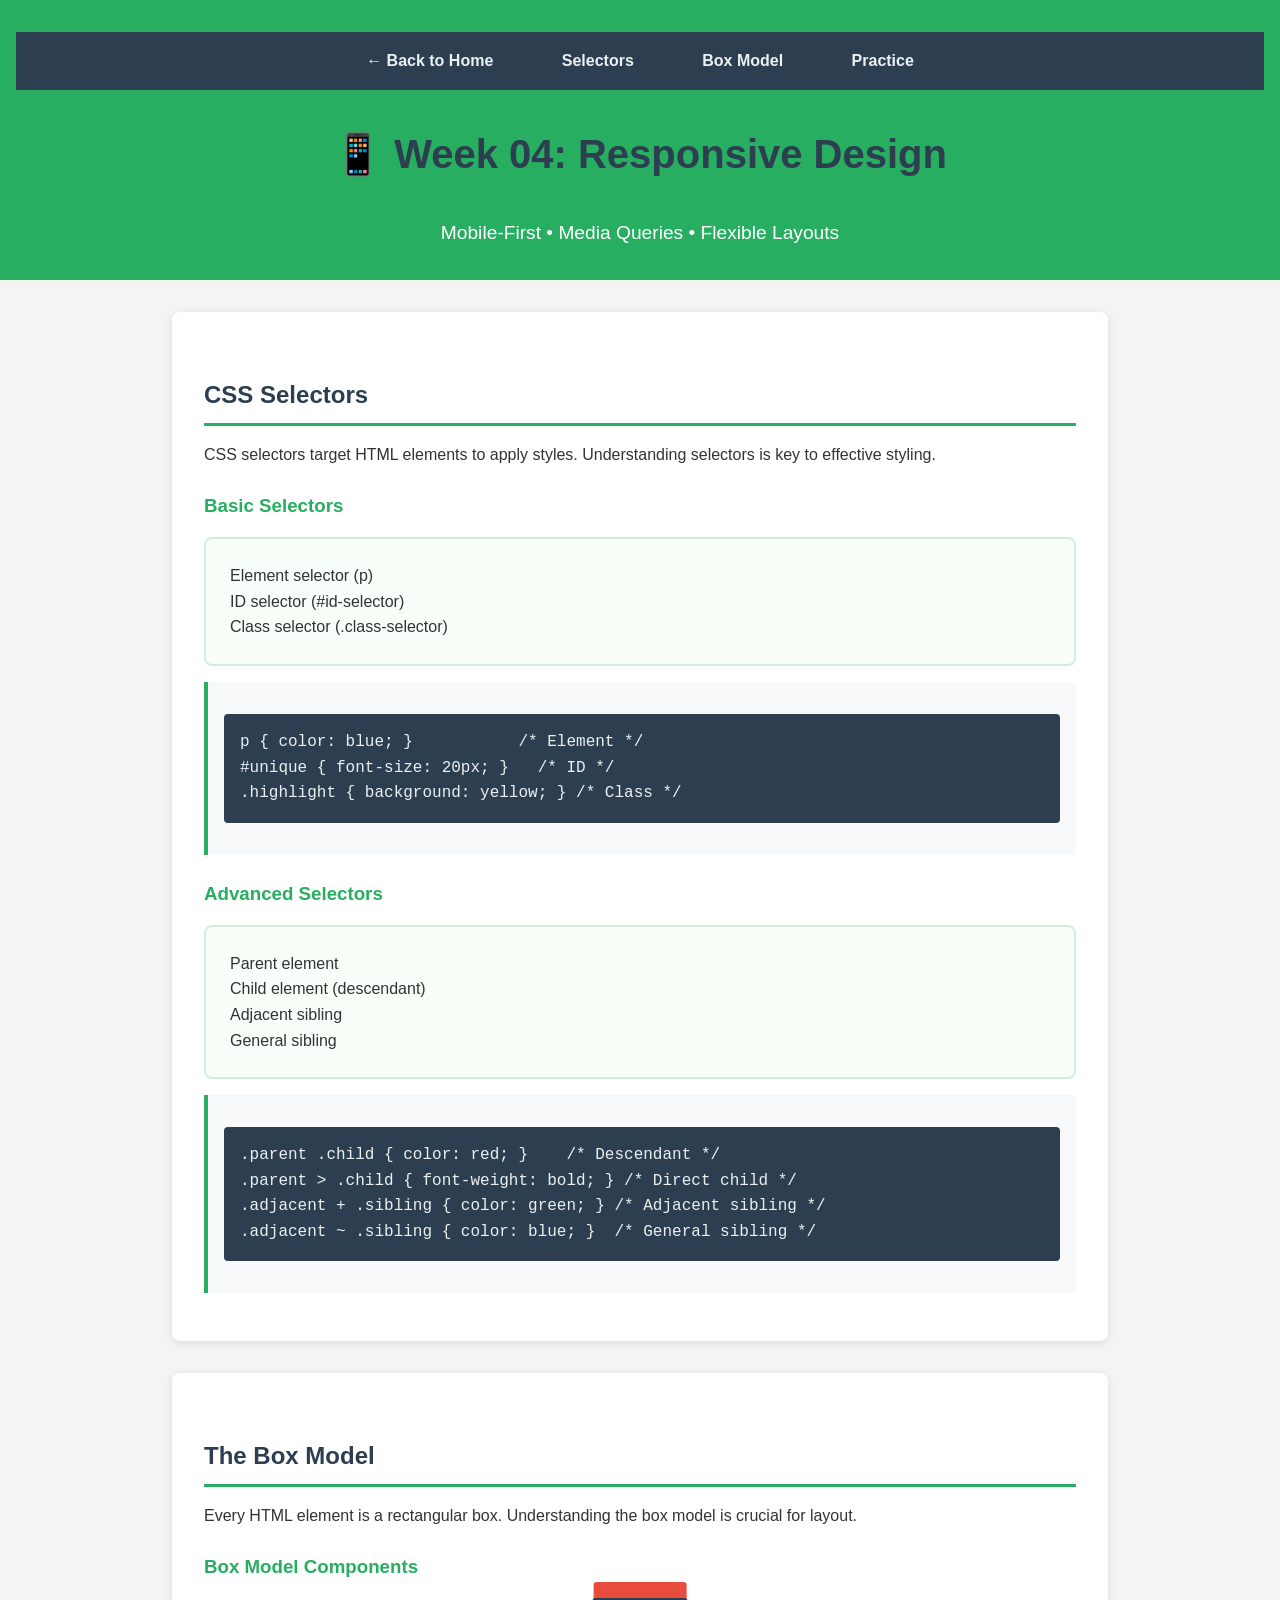
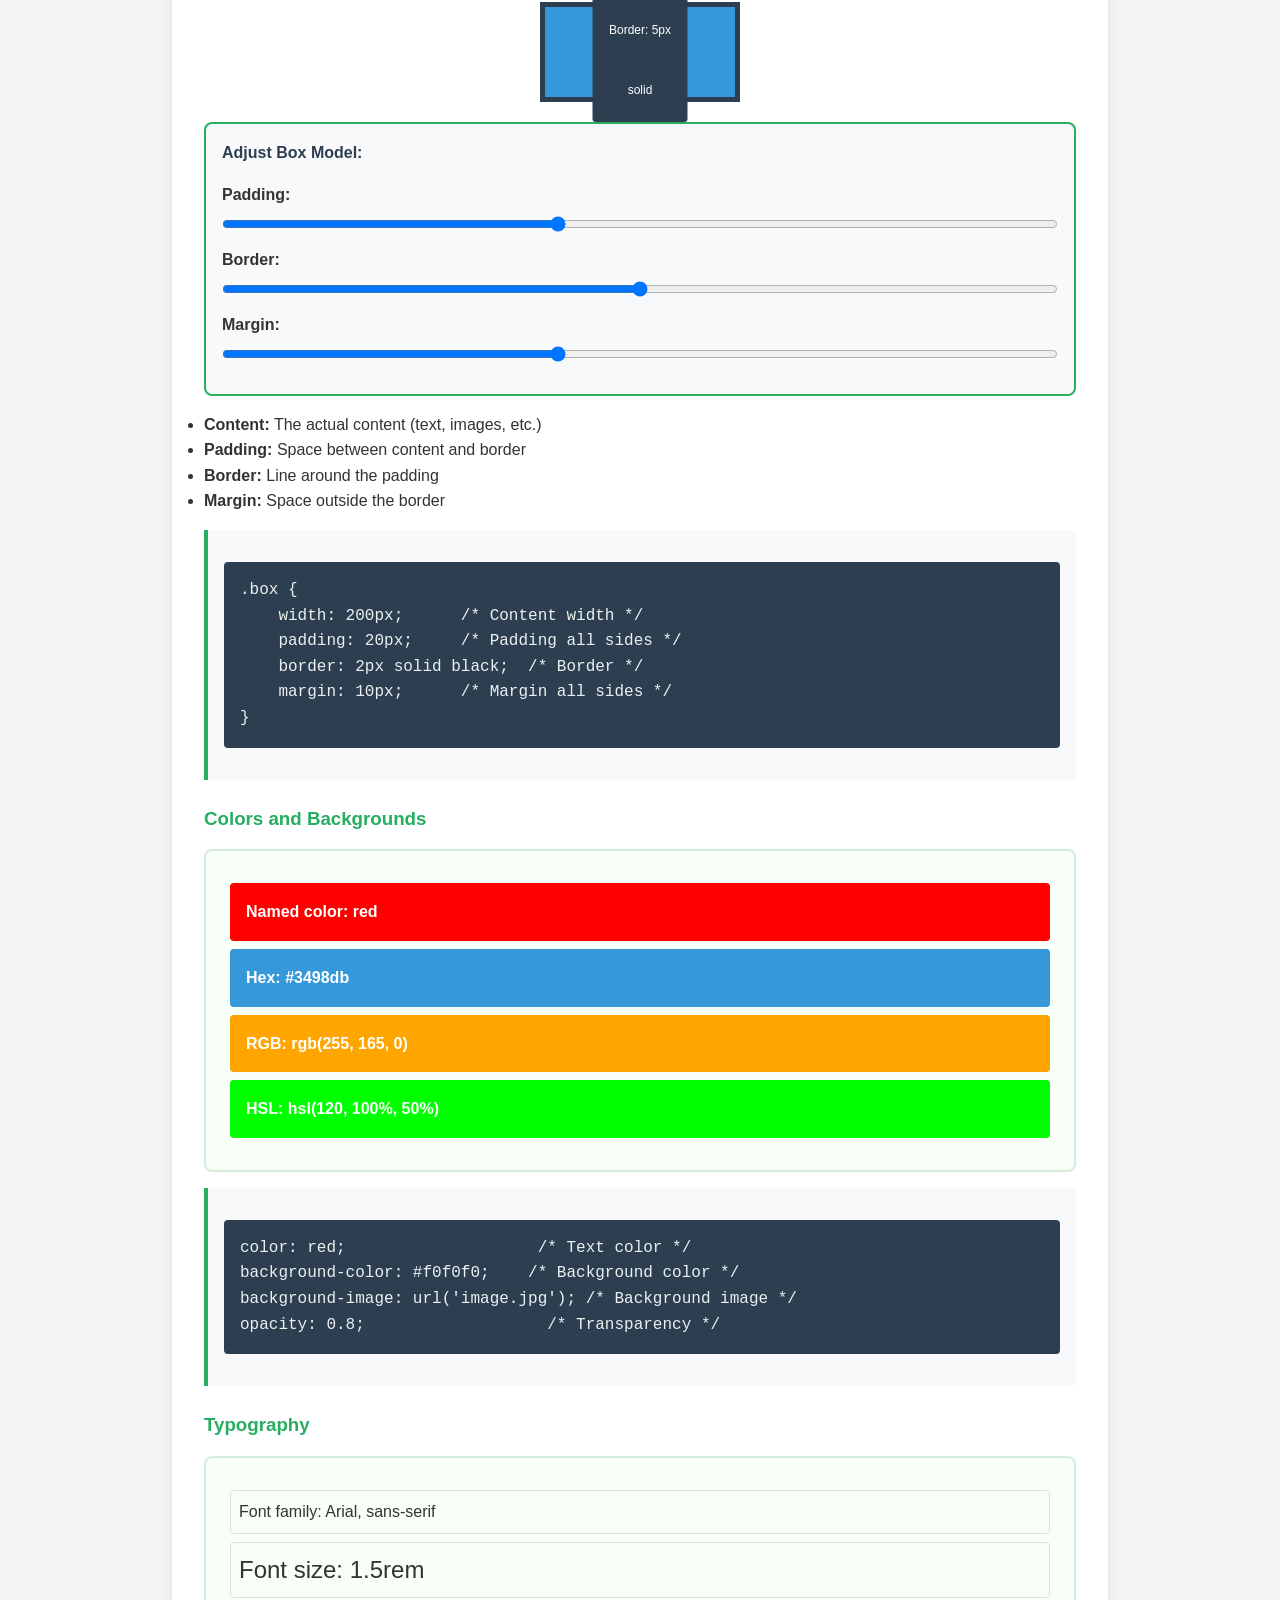
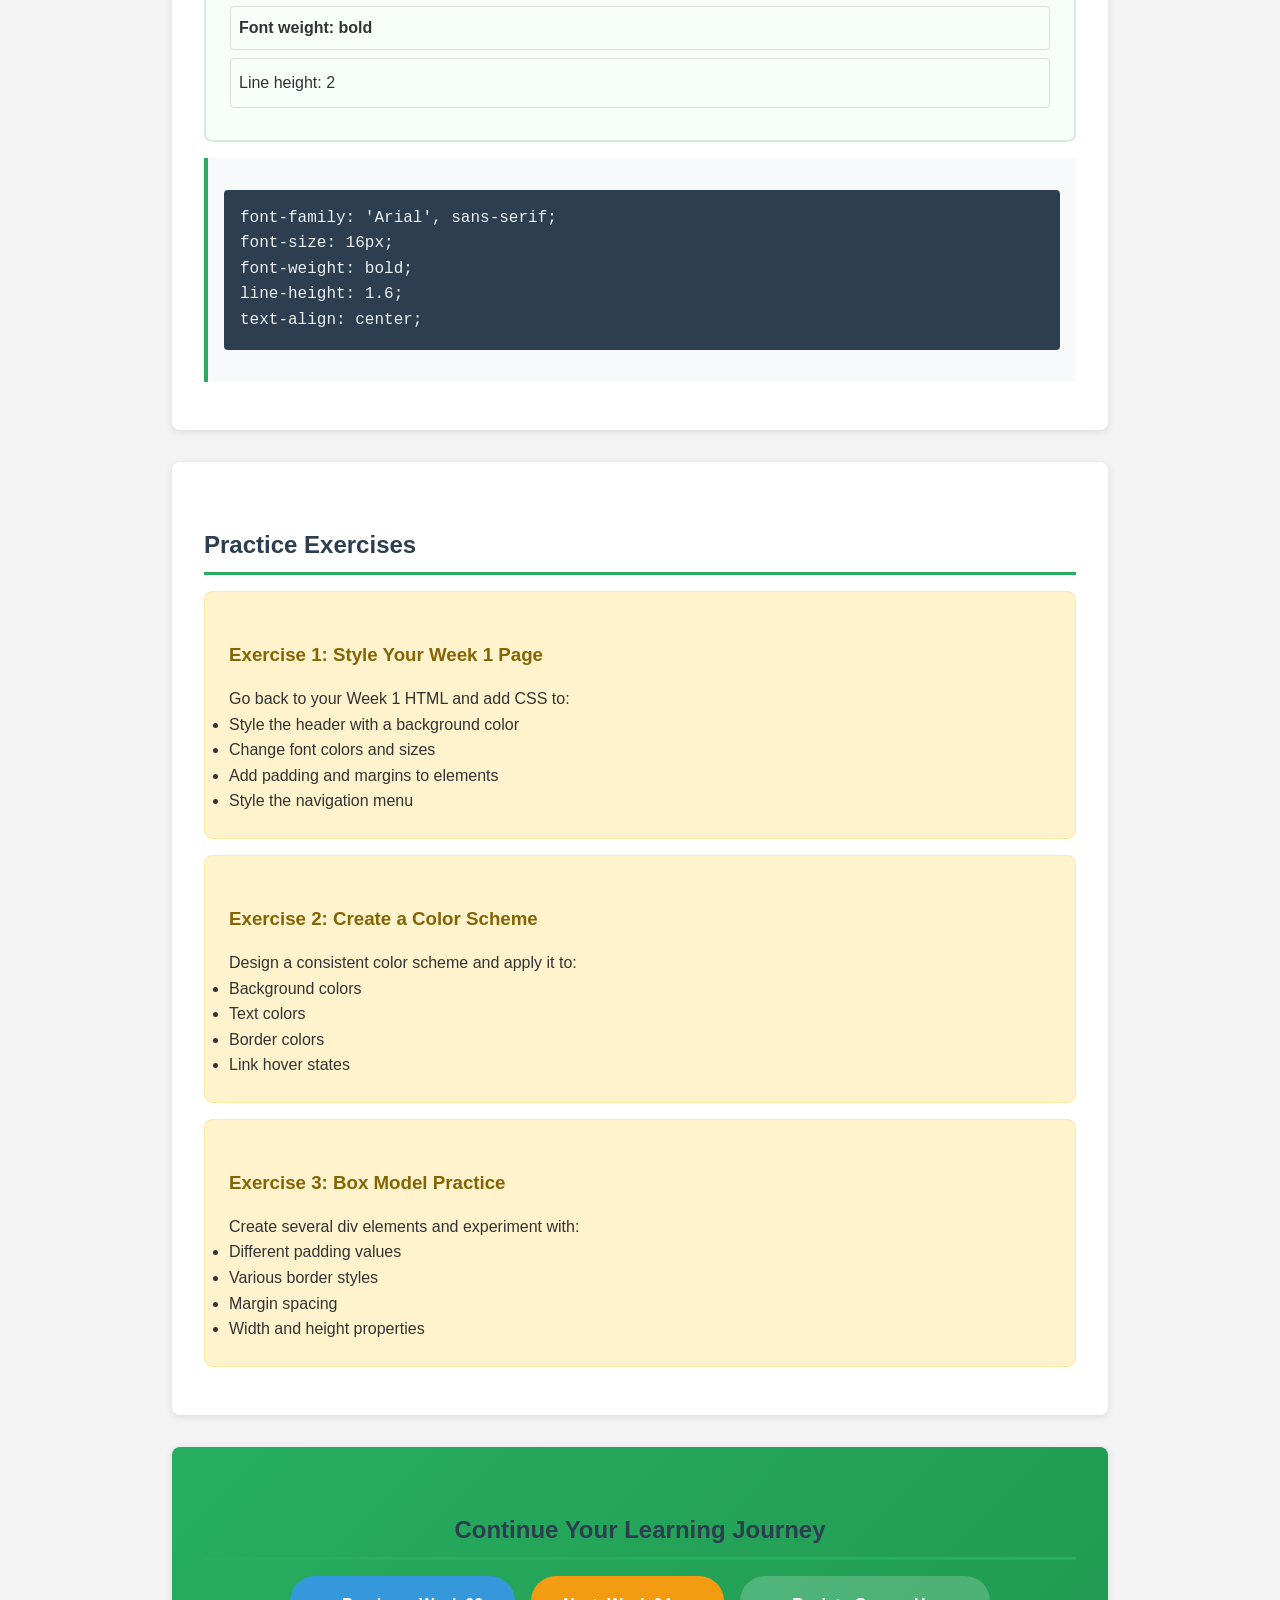
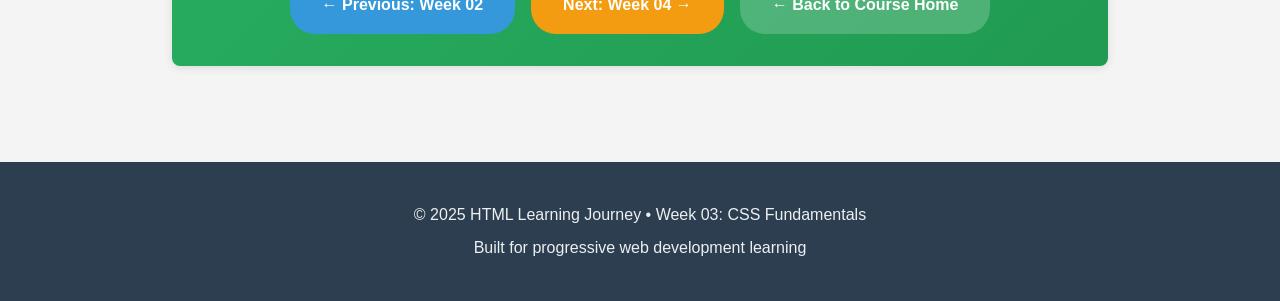
==== 04_week/index.html @ 33e1e39e "Complete restructure: weekly folders, GitHub Actions, and progressive curriculum" ====
<!DOCTYPE html>
<html lang="en">
<head>
    <meta charset="UTF-8">
    <meta name="viewport" content="width=device-width, initial-scale=1.0">
    <title>Week 03: CSS Fundamentals - HTML Learning Journey</title>
    <link rel="stylesheet" href="css/styles.css">
    <link rel="icon" href="../img/favicon.ico" type="image/x-icon">
    <meta name="description" content="Week 3: Transform plain HTML into beautiful, styled web pages with CSS fundamentals">
</head>
<body>
    <header>
        <nav>
            <ul>
                <li><a href="../index.html">← Back to Home</a></li>
                <li><a href="#selectors">Selectors</a></li>
                <li><a href="#box-model">Box Model</a></li>
                <li><a href="#practice">Practice</a></li>
            </ul>
        </nav>
    <h1>📱 Week 04: Responsive Design</h1>
    <p>Mobile-First • Media Queries • Flexible Layouts</p>
    </header>

    <main>
        <section id="selectors">
            <h2>CSS Selectors</h2>
            <p>CSS selectors target HTML elements to apply styles. Understanding selectors is key to effective styling.</p>

            <article>
                <h3>Basic Selectors</h3>
                <div class="demo-section">
                    <p class="element-selector">Element selector (p)</p>
                    <p id="id-selector">ID selector (#id-selector)</p>
                    <p class="class-selector">Class selector (.class-selector)</p>
                </div>

                <div class="code-example">
                    <pre><code>p { color: blue; }           /* Element */
#unique { font-size: 20px; }   /* ID */
.highlight { background: yellow; } /* Class */</code></pre>
                </div>
            </article>

            <article>
                <h3>Advanced Selectors</h3>
                <div class="demo-section">
                    <div class="parent">
                        <p>Parent element</p>
                        <p class="child">Child element (descendant)</p>
                        <p class="adjacent">Adjacent sibling</p>
                    </div>
                    <p class="sibling">General sibling</p>
                </div>

                <div class="code-example">
                    <pre><code>.parent .child { color: red; }    /* Descendant */
.parent > .child { font-weight: bold; } /* Direct child */
.adjacent + .sibling { color: green; } /* Adjacent sibling */
.adjacent ~ .sibling { color: blue; }  /* General sibling */</code></pre>
                </div>
            </article>
        </section>

        <section id="box-model">
            <h2>The Box Model</h2>
            <p>Every HTML element is a rectangular box. Understanding the box model is crucial for layout.</p>

            <article>
                <h3>Box Model Components</h3>
                <div class="box-model-demo">
                    <div class="content">Content</div>
                </div>

                <div class="explanation">
                    <ul>
                        <li><strong>Content:</strong> The actual content (text, images, etc.)</li>
                        <li><strong>Padding:</strong> Space between content and border</li>
                        <li><strong>Border:</strong> Line around the padding</li>
                        <li><strong>Margin:</strong> Space outside the border</li>
                    </ul>
                </div>

                <div class="code-example">
                    <pre><code>.box {
    width: 200px;      /* Content width */
    padding: 20px;     /* Padding all sides */
    border: 2px solid black;  /* Border */
    margin: 10px;      /* Margin all sides */
}</code></pre>
                </div>
            </article>

            <article>
                <h3>Colors and Backgrounds</h3>
                <div class="demo-section">
                    <div class="color-demo color1">Named color: red</div>
                    <div class="color-demo color2">Hex: #3498db</div>
                    <div class="color-demo color3">RGB: rgb(255, 165, 0)</div>
                    <div class="color-demo color4">HSL: hsl(120, 100%, 50%)</div>
                </div>

                <div class="code-example">
                    <pre><code>color: red;                    /* Text color */
background-color: #f0f0f0;    /* Background color */
background-image: url('image.jpg'); /* Background image */
opacity: 0.8;                   /* Transparency */</code></pre>
                </div>
            </article>

            <article>
                <h3>Typography</h3>
                <div class="demo-section">
                    <p class="font-demo font1">Font family: Arial, sans-serif</p>
                    <p class="font-demo font2">Font size: 1.5rem</p>
                    <p class="font-demo font3">Font weight: bold</p>
                    <p class="font-demo font4">Line height: 2</p>
                </div>

                <div class="code-example">
                    <pre><code>font-family: 'Arial', sans-serif;
font-size: 16px;
font-weight: bold;
line-height: 1.6;
text-align: center;</code></pre>
                </div>
            </article>
        </section>

        <section id="practice">
            <h2>Practice Exercises</h2>

            <div class="exercise">
                <h3>Exercise 1: Style Your Week 1 Page</h3>
                <p>Go back to your Week 1 HTML and add CSS to:</p>
                <ul>
                    <li>Style the header with a background color</li>
                    <li>Change font colors and sizes</li>
                    <li>Add padding and margins to elements</li>
                    <li>Style the navigation menu</li>
                </ul>
            </div>

            <div class="exercise">
                <h3>Exercise 2: Create a Color Scheme</h3>
                <p>Design a consistent color scheme and apply it to:</p>
                <ul>
                    <li>Background colors</li>
                    <li>Text colors</li>
                    <li>Border colors</li>
                    <li>Link hover states</li>
                </ul>
            </div>

            <div class="exercise">
                <h3>Exercise 3: Box Model Practice</h3>
                <p>Create several div elements and experiment with:</p>
                <ul>
                    <li>Different padding values</li>
                    <li>Various border styles</li>
                    <li>Margin spacing</li>
                    <li>Width and height properties</li>
                </ul>
            </div>
        </section>

        <section class="navigation">
            <h2>Continue Your Learning Journey</h2>
            <div class="nav-buttons">
                <a href="../02_week/" class="prev-week">← Previous: Week 02</a>
                <a href="../04_week/" class="next-week">Next: Week 04 →</a>
                <a href="../index.html" class="back-home">← Back to Course Home</a>
            </div>
        </section>
    </main>

    <footer>
        <p>&copy; 2025 HTML Learning Journey • Week 03: CSS Fundamentals</p>
        <p>Built for progressive web development learning</p>
    </footer>

    <script src="js/script.js"></script>
</body>
</html>
---- 04_week/css/styles.css ----
/* Week 03: CSS Fundamentals */

/* Base Styles */
* {
    margin: 0;
    padding: 0;
    box-sizing: border-box;
}

body {
    font-family: Arial, sans-serif;
    line-height: 1.6;
    color: #333;
    background-color: #f4f4f4;
}

/* Typography */
h1, h2, h3, h4, h5, h6 {
    color: #2c3e50;
    margin-bottom: 1rem;
}

h1 {
    font-size: 2.5rem;
    text-align: center;
    margin: 2rem 0;
}

h2 {
    border-bottom: 3px solid #27ae60;
    padding-bottom: 0.5rem;
    margin-top: 2rem;
}

h3 {
    color: #27ae60;
    margin-top: 1.5rem;
}

/* Navigation */
nav {
    background-color: #2c3e50;
    padding: 1rem 0;
    text-align: center;
}

nav ul {
    list-style: none;
}

nav ul li {
    display: inline;
    margin: 0 1rem;
}

nav a {
    color: #ecf0f1;
    text-decoration: none;
    font-weight: bold;
    padding: 0.5rem 1rem;
    border-radius: 5px;
    transition: background-color 0.3s;
}

nav a:hover {
    background-color: #27ae60;
}

/* Header */
header {
    background-color: #27ae60;
    color: white;
    text-align: center;
    padding: 2rem 1rem;
}

header p {
    font-size: 1.2rem;
    margin-top: 0.5rem;
}

/* Main Content */
main {
    max-width: 1000px;
    margin: 0 auto;
    padding: 2rem;
}

section {
    background-color: white;
    margin-bottom: 2rem;
    padding: 2rem;
    border-radius: 8px;
    box-shadow: 0 2px 10px rgba(0, 0, 0, 0.1);
}

/* Demo Sections */
.demo-section {
    background-color: #f8fff8;
    padding: 1.5rem;
    border-radius: 8px;
    margin: 1rem 0;
    border: 2px solid #d4edda;
}

/* Box Model Demo */
.box-model-demo {
    width: 200px;
    height: 100px;
    background-color: #3498db;
    color: white;
    padding: 20px;
    border: 5px solid #2c3e50;
    margin: 20px auto;
    text-align: center;
    line-height: 60px;
    position: relative;
}

.box-model-demo::before {
    content: "Padding: 20px";
    position: absolute;
    top: -25px;
    left: 50%;
    transform: translateX(-50%);
    background: #e74c3c;
    color: white;
    padding: 2px 8px;
    border-radius: 3px;
    font-size: 12px;
}

.box-model-demo::after {
    content: "Border: 5px solid";
    position: absolute;
    bottom: -25px;
    left: 50%;
    transform: translateX(-50%);
    background: #2c3e50;
    color: white;
    padding: 2px 8px;
    border-radius: 3px;
    font-size: 12px;
}

/* Color Demos */
.color-demo {
    padding: 1rem;
    margin: 0.5rem 0;
    border-radius: 4px;
    color: white;
    font-weight: bold;
}

.color1 { background-color: red; }
.color2 { background-color: #3498db; }
.color3 { background-color: rgb(255, 165, 0); }
.color4 { background-color: hsl(120, 100%, 50%); }

/* Font Demos */
.font-demo {
    margin: 0.5rem 0;
    padding: 0.5rem;
    border: 1px solid #ddd;
    border-radius: 4px;
}

.font1 { font-family: Arial, sans-serif; }
.font2 { font-size: 1.5rem; }
.font3 { font-weight: bold; }
.font4 { line-height: 2; }

/* Code Examples */
.code-example {
    background-color: #f8f9fa;
    border-left: 4px solid #27ae60;
    padding: 1rem;
    margin: 1rem 0;
    border-radius: 0 4px 4px 0;
}

pre {
    background-color: #2c3e50;
    color: #ecf0f1;
    padding: 1rem;
    border-radius: 4px;
    overflow-x: auto;
    margin: 1rem 0;
}

code {
    background-color: #f1f1f1;
    padding: 0.2rem 0.4rem;
    border-radius: 3px;
    font-family: 'Courier New', monospace;
    color: #27ae60;
}

pre code {
    background-color: transparent;
    color: inherit;
    padding: 0;
}

/* Exercises */
.exercise {
    background-color: #fff3cd;
    border: 1px solid #ffeaa7;
    border-radius: 8px;
    padding: 1.5rem;
    margin: 1rem 0;
}

.exercise h3 {
    color: #856404;
}

/* Navigation Section */
.navigation {
    text-align: center;
    background: linear-gradient(135deg, #27ae60 0%, #219a52 100%);
    color: white;
}

.nav-buttons {
    display: flex;
    justify-content: center;
    gap: 1rem;
    margin-top: 1rem;
    flex-wrap: wrap;
}

.nav-buttons a {
    display: inline-block;
    padding: 1rem 2rem;
    background: rgba(255, 255, 255, 0.2);
    color: white;
    text-decoration: none;
    border-radius: 25px;
    font-weight: bold;
    transition: all 0.3s ease;
}

.nav-buttons a:hover {
    background: rgba(255, 255, 255, 0.3);
    transform: translateY(-2px);
}

.next-week {
    background: #f39c12 !important;
}

.next-week:hover {
    background: #e67e22 !important;
}

.prev-week {
    background: #3498db !important;
}

.prev-week:hover {
    background: #2980b9 !important;
}

/* Footer */
footer {
    background-color: #2c3e50;
    color: #ecf0f1;
    text-align: center;
    padding: 2rem;
    margin-top: 2rem;
}

footer p {
    margin: 0.5rem 0;
}

/* Responsive Design */
@media (max-width: 768px) {
    main {
        padding: 1rem;
    }

    section {
        padding: 1rem;
    }

    h1 {
        font-size: 2rem;
    }

    nav ul li {
        display: block;
        margin: 0.5rem 0;
    }

    .nav-buttons {
        flex-direction: column;
    }
}
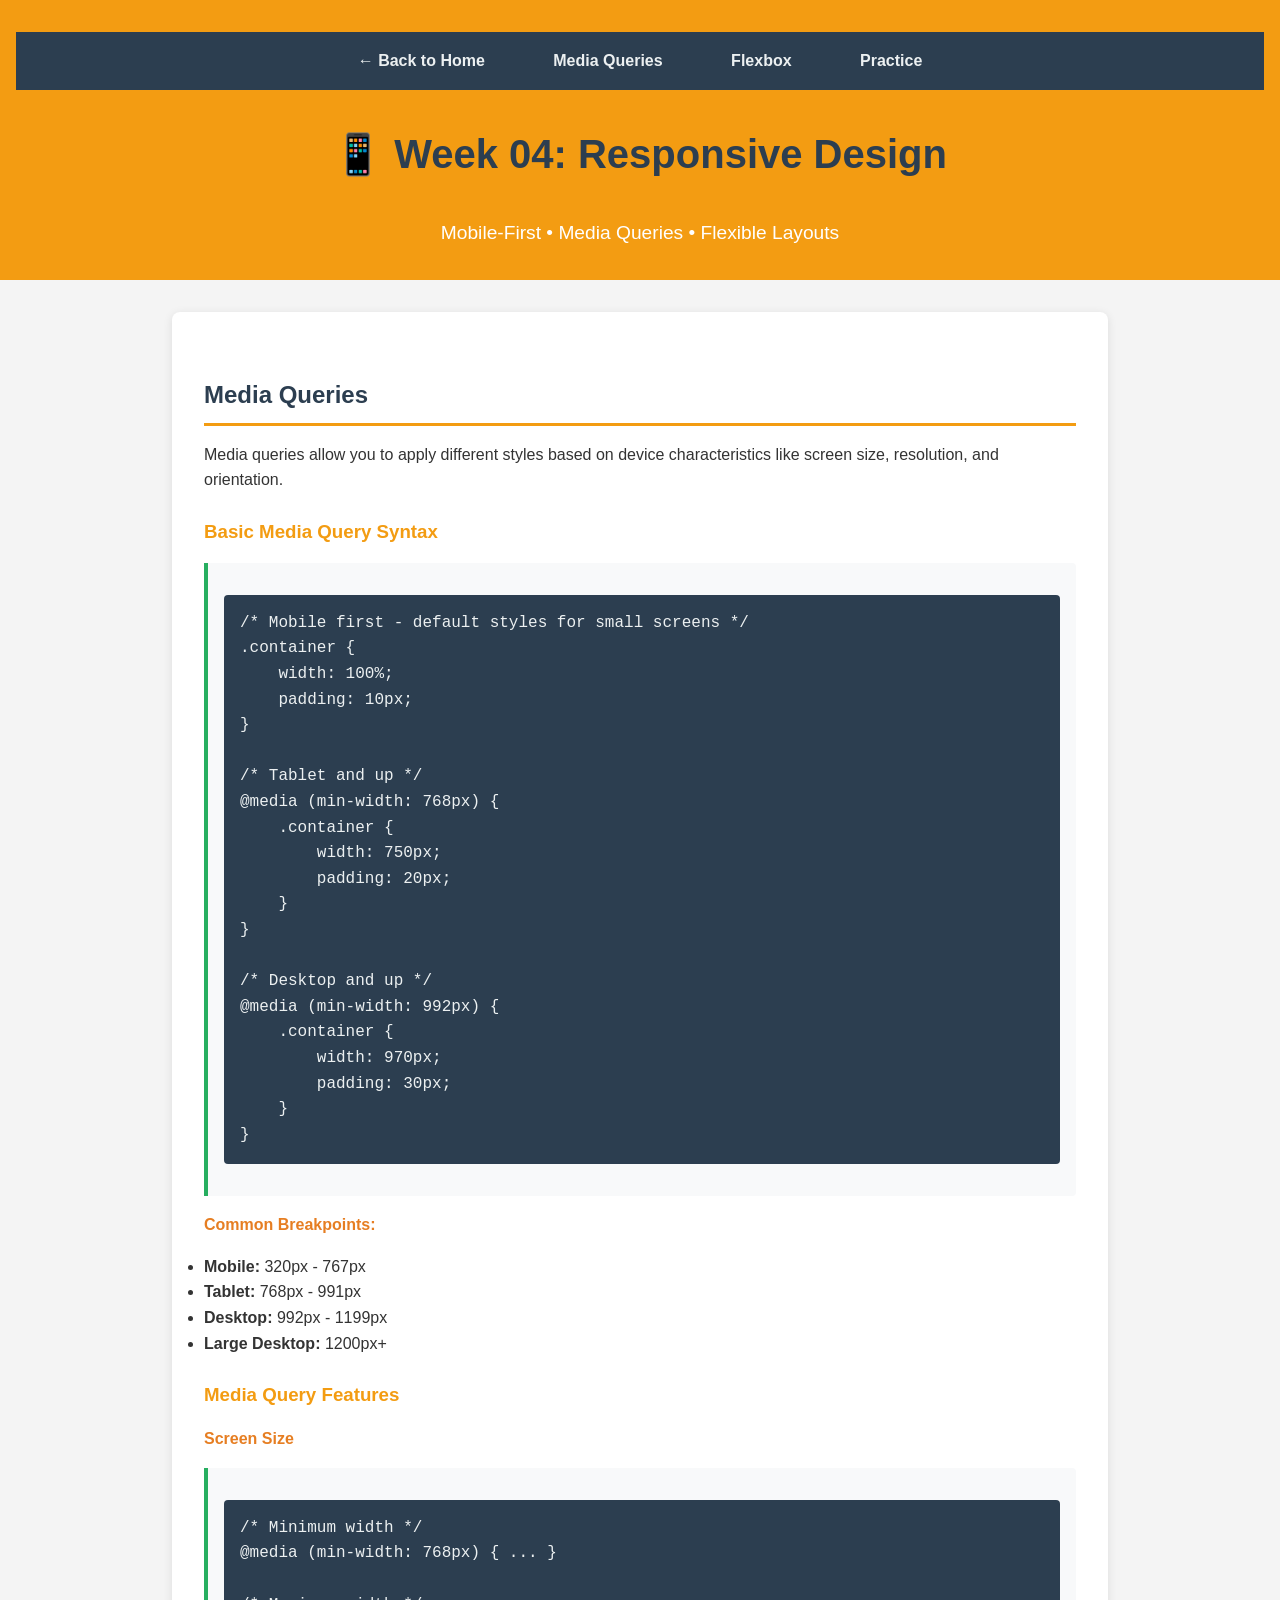
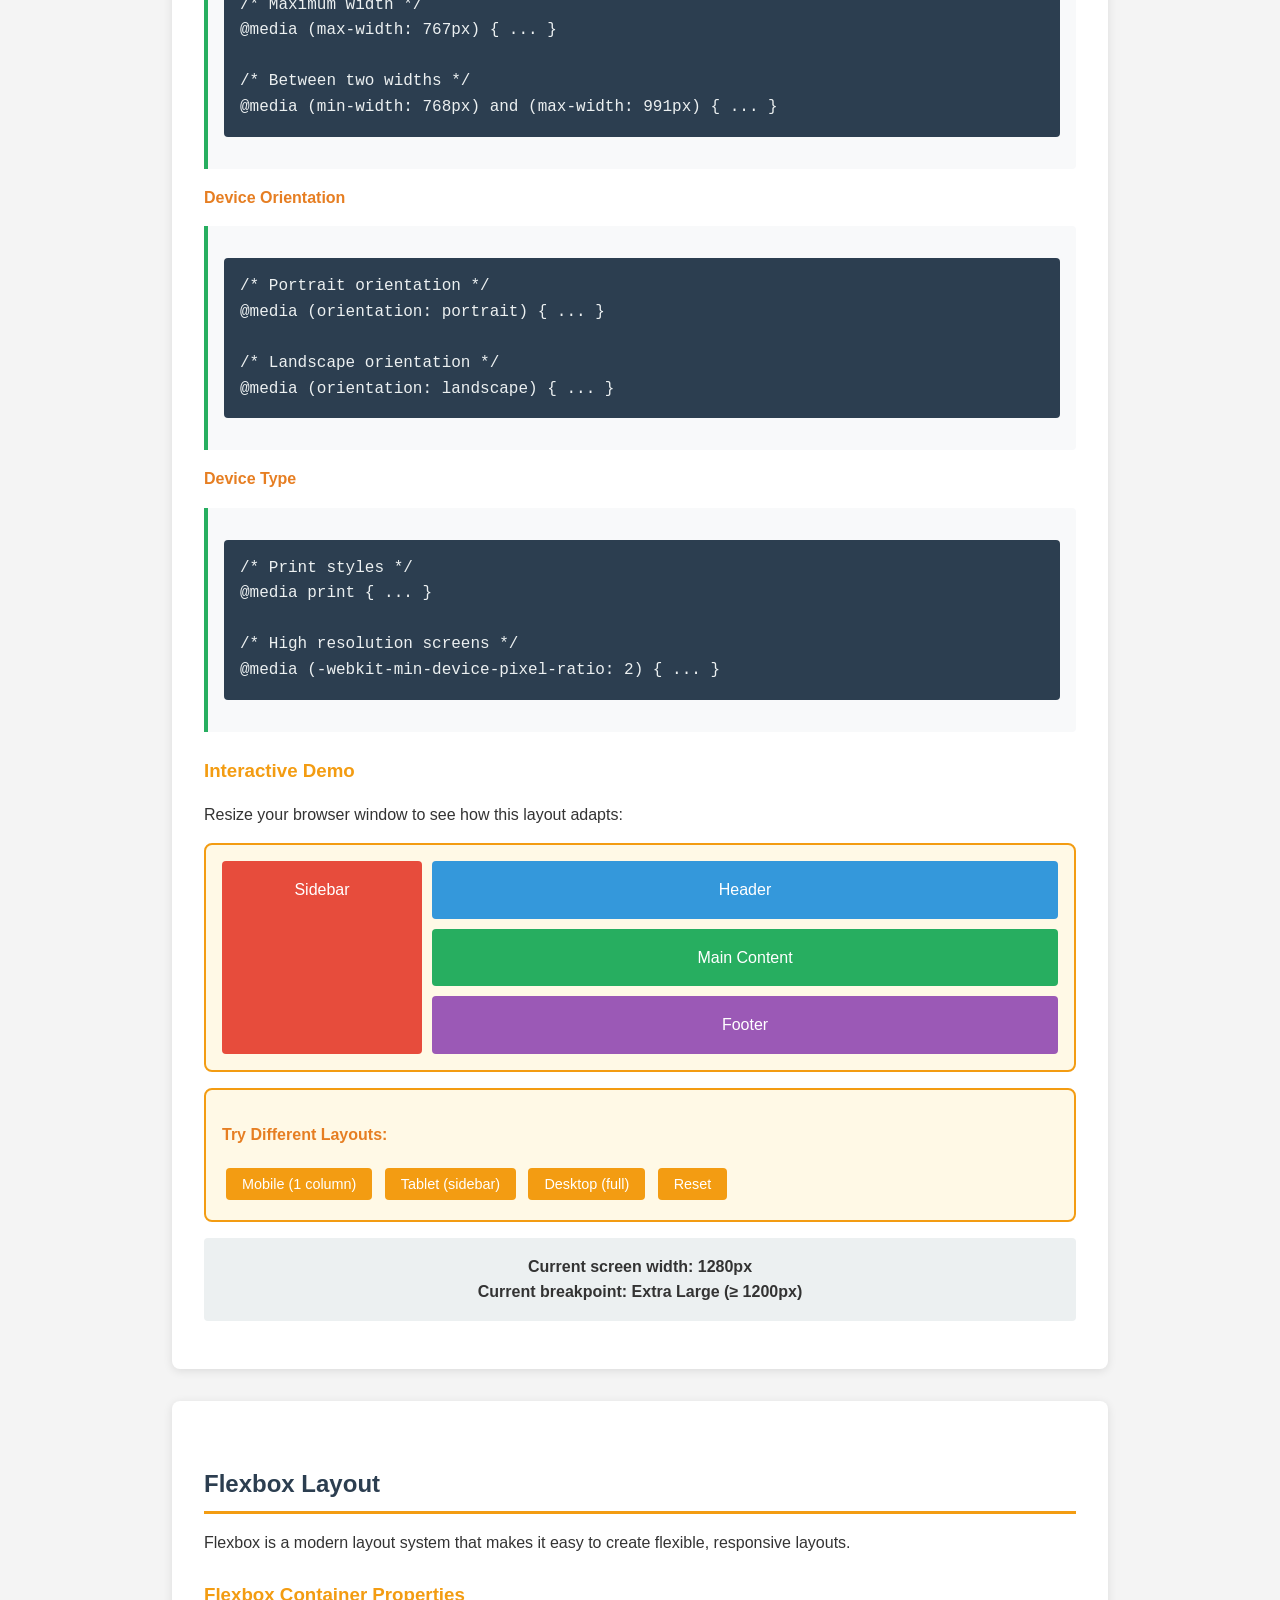
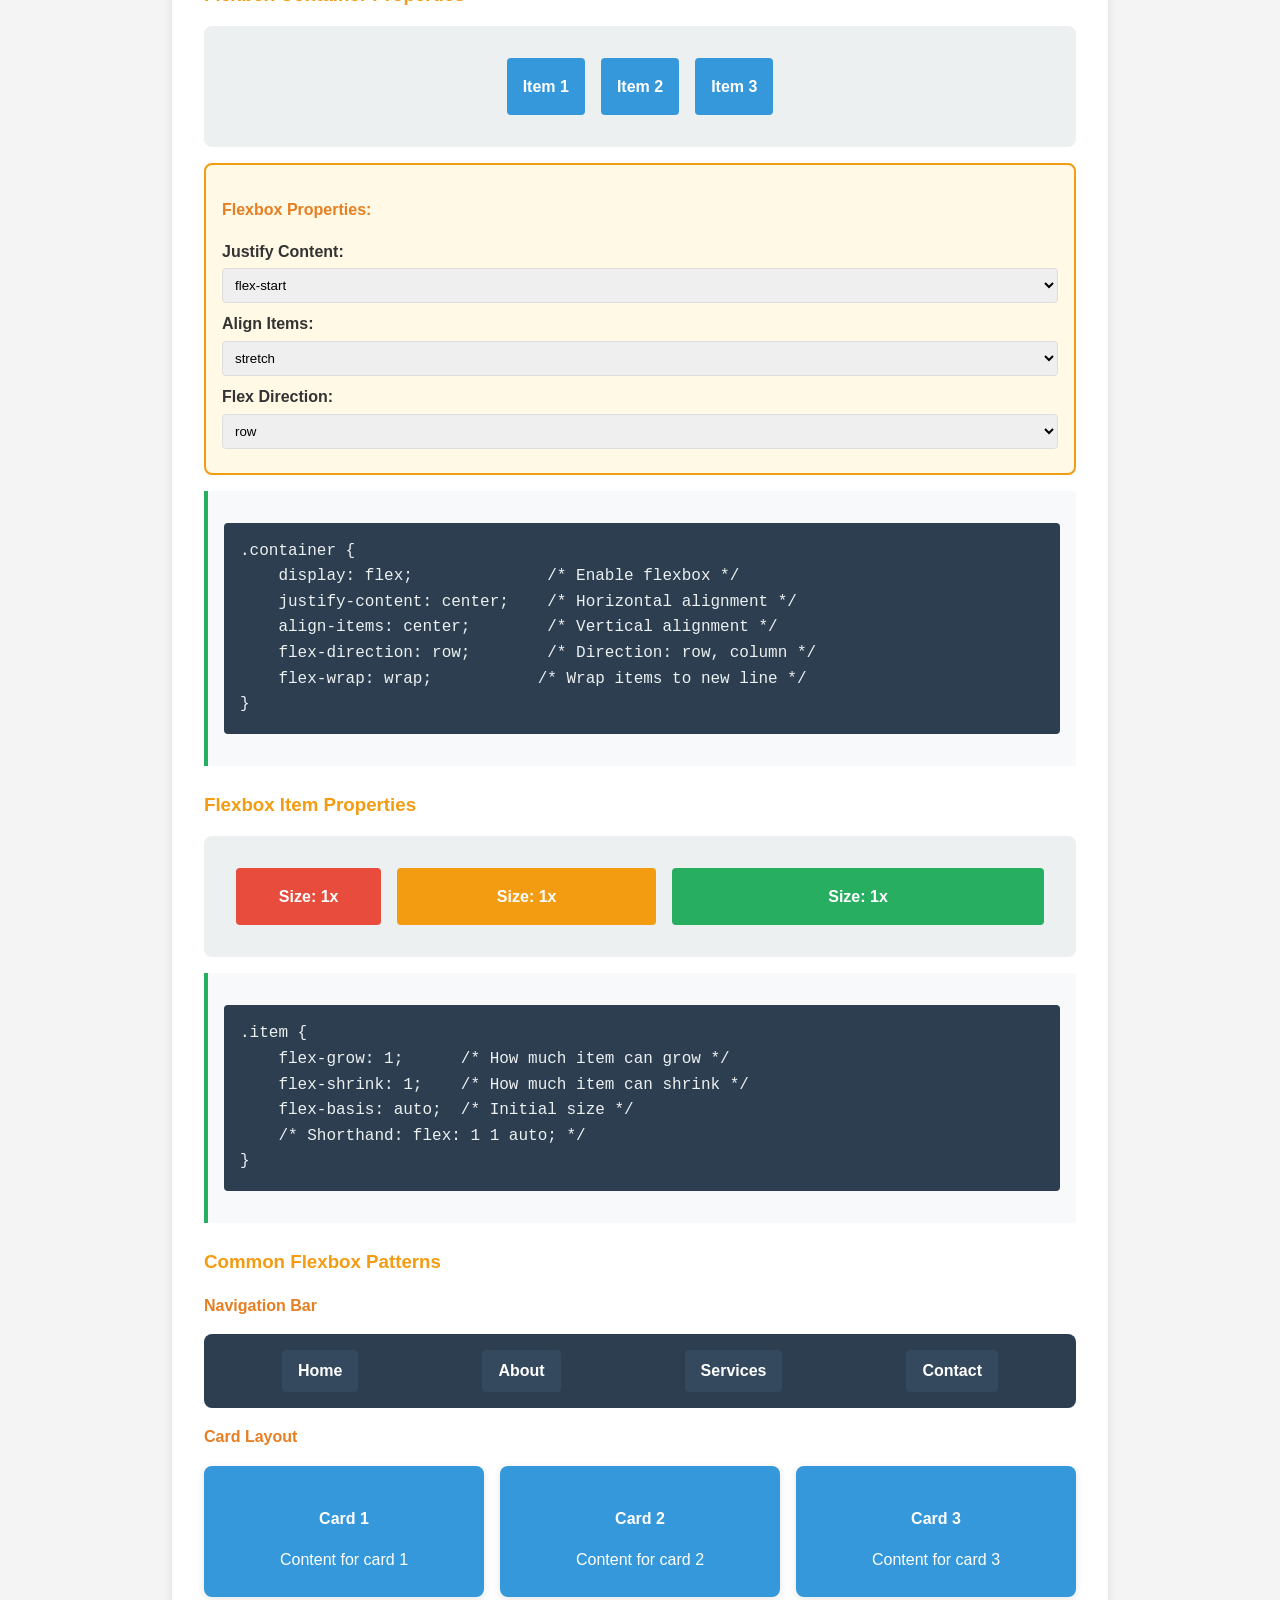
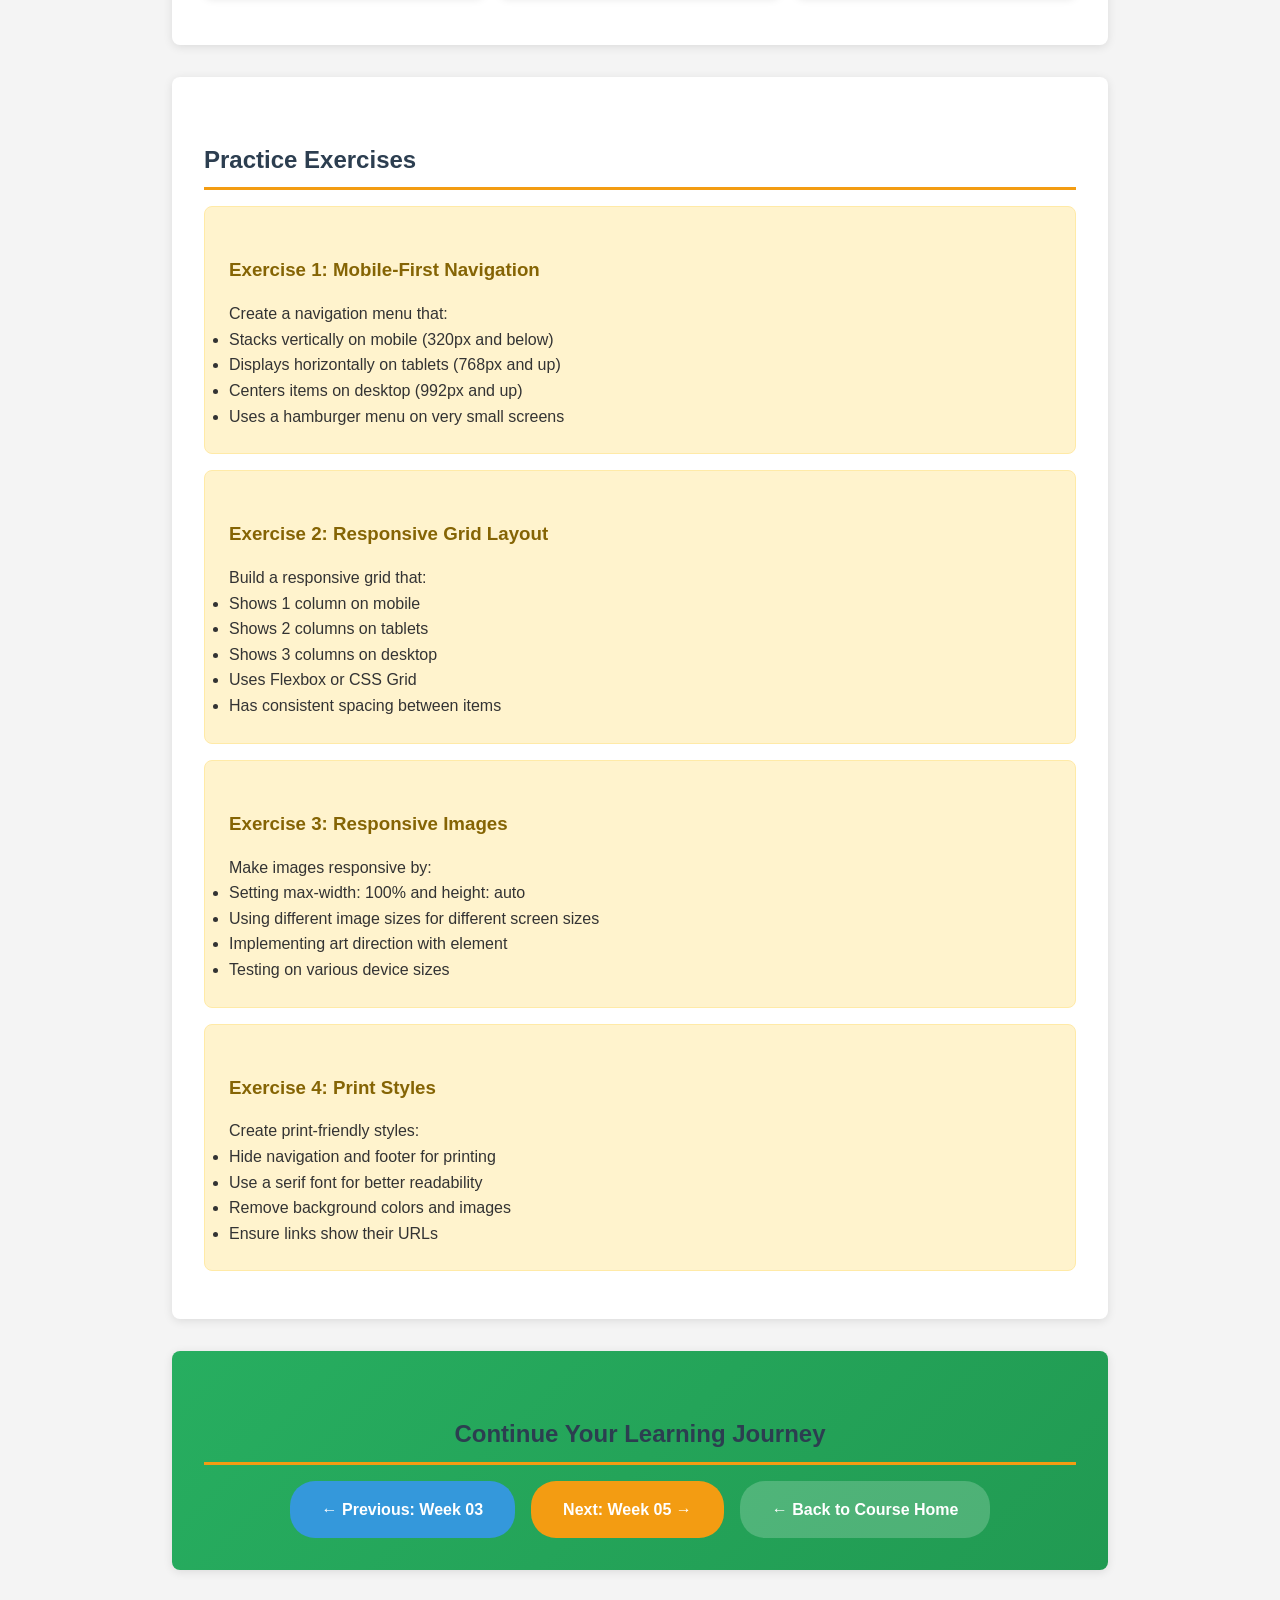
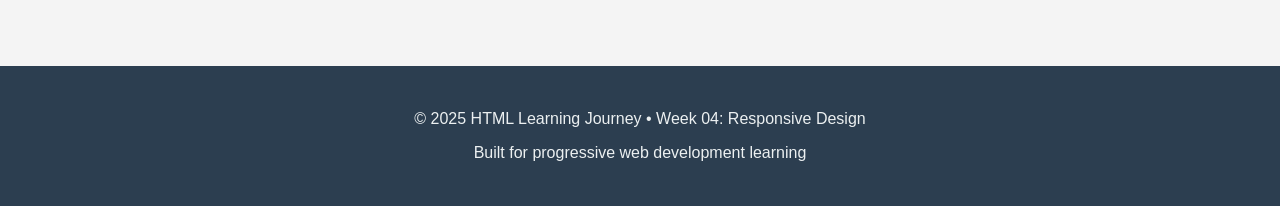
==== commit 2808d6cb: "Fixed Week 3 color picker demo and updated Week 4 with proper responsive design content" ====
--- a/04_week/index.html
+++ b/04_week/index.html
@@ -3,126 +3,188 @@
 <head>
     <meta charset="UTF-8">
     <meta name="viewport" content="width=device-width, initial-scale=1.0">
-    <title>Week 03: CSS Fundamentals - HTML Learning Journey</title>
+    <title>Week 04: Responsive Design - HTML Learning Journey</title>
     <link rel="stylesheet" href="css/styles.css">
     <link rel="icon" href="../img/favicon.ico" type="image/x-icon">
-    <meta name="description" content="Week 3: Transform plain HTML into beautiful, styled web pages with CSS fundamentals">
+    <meta name="description" content="Week 4: Learn mobile-first responsive design and media queries">
 </head>
 <body>
     <header>
         <nav>
             <ul>
                 <li><a href="../index.html">← Back to Home</a></li>
-                <li><a href="#selectors">Selectors</a></li>
-                <li><a href="#box-model">Box Model</a></li>
+                <li><a href="#media-queries">Media Queries</a></li>
+                <li><a href="#flexbox">Flexbox</a></li>
                 <li><a href="#practice">Practice</a></li>
             </ul>
         </nav>
-    <h1>📱 Week 04: Responsive Design</h1>
-    <p>Mobile-First • Media Queries • Flexible Layouts</p>
+        <h1>📱 Week 04: Responsive Design</h1>
+        <p>Mobile-First • Media Queries • Flexible Layouts</p>
     </header>
 
     <main>
-        <section id="selectors">
-            <h2>CSS Selectors</h2>
-            <p>CSS selectors target HTML elements to apply styles. Understanding selectors is key to effective styling.</p>
-
-            <article>
-                <h3>Basic Selectors</h3>
-                <div class="demo-section">
-                    <p class="element-selector">Element selector (p)</p>
-                    <p id="id-selector">ID selector (#id-selector)</p>
-                    <p class="class-selector">Class selector (.class-selector)</p>
-                </div>
-
-                <div class="code-example">
-                    <pre><code>p { color: blue; }           /* Element */
-#unique { font-size: 20px; }   /* ID */
-.highlight { background: yellow; } /* Class */</code></pre>
-                </div>
-            </article>
-
-            <article>
-                <h3>Advanced Selectors</h3>
-                <div class="demo-section">
-                    <div class="parent">
-                        <p>Parent element</p>
-                        <p class="child">Child element (descendant)</p>
-                        <p class="adjacent">Adjacent sibling</p>
+        <section id="media-queries">
+            <h2>Media Queries</h2>
+            <p>Media queries allow you to apply different styles based on device characteristics like screen size, resolution, and orientation.</p>
+
+            <article>
+                <h3>Basic Media Query Syntax</h3>
+
+                <div class="code-example">
+                    <pre><code>/* Mobile first - default styles for small screens */
+.container {
+    width: 100%;
+    padding: 10px;
+}
+
+/* Tablet and up */
+@media (min-width: 768px) {
+    .container {
+        width: 750px;
+        padding: 20px;
+    }
+}
+
+/* Desktop and up */
+@media (min-width: 992px) {
+    .container {
+        width: 970px;
+        padding: 30px;
+    }
+}</code></pre>
+                </div>
+
+                <div class="explanation">
+                    <h4>Common Breakpoints:</h4>
+                    <ul>
+                        <li><strong>Mobile:</strong> 320px - 767px</li>
+                        <li><strong>Tablet:</strong> 768px - 991px</li>
+                        <li><strong>Desktop:</strong> 992px - 1199px</li>
+                        <li><strong>Large Desktop:</strong> 1200px+</li>
+                    </ul>
+                </div>
+            </article>
+
+            <article>
+                <h3>Media Query Features</h3>
+
+                <h4>Screen Size</h4>
+                <div class="code-example">
+                    <pre><code>/* Minimum width */
+@media (min-width: 768px) { ... }
+
+/* Maximum width */
+@media (max-width: 767px) { ... }
+
+/* Between two widths */
+@media (min-width: 768px) and (max-width: 991px) { ... }</code></pre>
+                </div>
+
+                <h4>Device Orientation</h4>
+                <div class="code-example">
+                    <pre><code>/* Portrait orientation */
+@media (orientation: portrait) { ... }
+
+/* Landscape orientation */
+@media (orientation: landscape) { ... }</code></pre>
+                </div>
+
+                <h4>Device Type</h4>
+                <div class="code-example">
+                    <pre><code>/* Print styles */
+@media print { ... }
+
+/* High resolution screens */
+@media (-webkit-min-device-pixel-ratio: 2) { ... }</code></pre>
+                </div>
+            </article>
+
+            <article>
+                <h3>Interactive Demo</h3>
+                <p>Resize your browser window to see how this layout adapts:</p>
+
+                <div class="responsive-demo">
+                    <div class="demo-header">Header</div>
+                    <div class="demo-sidebar">Sidebar</div>
+                    <div class="demo-main">Main Content</div>
+                    <div class="demo-footer">Footer</div>
+                </div>
+
+                <div class="screen-size-display">
+                    <p>Current screen width: <span id="screen-width">0</span>px</p>
+                    <p>Current breakpoint: <span id="current-breakpoint">Unknown</span></p>
+                </div>
+            </article>
+        </section>
+
+        <section id="flexbox">
+            <h2>Flexbox Layout</h2>
+            <p>Flexbox is a modern layout system that makes it easy to create flexible, responsive layouts.</p>
+
+            <article>
+                <h3>Flexbox Container Properties</h3>
+
+                <div class="flex-demo">
+                    <div class="flex-item">Item 1</div>
+                    <div class="flex-item">Item 2</div>
+                    <div class="flex-item">Item 3</div>
+                </div>
+
+                <div class="code-example">
+                    <pre><code>.container {
+    display: flex;              /* Enable flexbox */
+    justify-content: center;    /* Horizontal alignment */
+    align-items: center;        /* Vertical alignment */
+    flex-direction: row;        /* Direction: row, column */
+    flex-wrap: wrap;           /* Wrap items to new line */
+}</code></pre>
+                </div>
+            </article>
+
+            <article>
+                <h3>Flexbox Item Properties</h3>
+
+                <div class="flex-demo-2">
+                    <div class="flex-item small">Small</div>
+                    <div class="flex-item medium">Medium</div>
+                    <div class="flex-item large">Large</div>
+                </div>
+
+                <div class="code-example">
+                    <pre><code>.item {
+    flex-grow: 1;      /* How much item can grow */
+    flex-shrink: 1;    /* How much item can shrink */
+    flex-basis: auto;  /* Initial size */
+    /* Shorthand: flex: 1 1 auto; */
+}</code></pre>
+                </div>
+            </article>
+
+            <article>
+                <h3>Common Flexbox Patterns</h3>
+
+                <h4>Navigation Bar</h4>
+                <div class="nav-demo">
+                    <div class="nav-item">Home</div>
+                    <div class="nav-item">About</div>
+                    <div class="nav-item">Services</div>
+                    <div class="nav-item">Contact</div>
+                </div>
+
+                <h4>Card Layout</h4>
+                <div class="cards-demo">
+                    <div class="card">
+                        <h4>Card 1</h4>
+                        <p>Content for card 1</p>
                     </div>
-                    <p class="sibling">General sibling</p>
-                </div>
-
-                <div class="code-example">
-                    <pre><code>.parent .child { color: red; }    /* Descendant */
-.parent > .child { font-weight: bold; } /* Direct child */
-.adjacent + .sibling { color: green; } /* Adjacent sibling */
-.adjacent ~ .sibling { color: blue; }  /* General sibling */</code></pre>
-                </div>
-            </article>
-        </section>
-
-        <section id="box-model">
-            <h2>The Box Model</h2>
-            <p>Every HTML element is a rectangular box. Understanding the box model is crucial for layout.</p>
-
-            <article>
-                <h3>Box Model Components</h3>
-                <div class="box-model-demo">
-                    <div class="content">Content</div>
-                </div>
-
-                <div class="explanation">
-                    <ul>
-                        <li><strong>Content:</strong> The actual content (text, images, etc.)</li>
-                        <li><strong>Padding:</strong> Space between content and border</li>
-                        <li><strong>Border:</strong> Line around the padding</li>
-                        <li><strong>Margin:</strong> Space outside the border</li>
-                    </ul>
-                </div>
-
-                <div class="code-example">
-                    <pre><code>.box {
-    width: 200px;      /* Content width */
-    padding: 20px;     /* Padding all sides */
-    border: 2px solid black;  /* Border */
-    margin: 10px;      /* Margin all sides */
-}</code></pre>
-                </div>
-            </article>
-
-            <article>
-                <h3>Colors and Backgrounds</h3>
-                <div class="demo-section">
-                    <div class="color-demo color1">Named color: red</div>
-                    <div class="color-demo color2">Hex: #3498db</div>
-                    <div class="color-demo color3">RGB: rgb(255, 165, 0)</div>
-                    <div class="color-demo color4">HSL: hsl(120, 100%, 50%)</div>
-                </div>
-
-                <div class="code-example">
-                    <pre><code>color: red;                    /* Text color */
-background-color: #f0f0f0;    /* Background color */
-background-image: url('image.jpg'); /* Background image */
-opacity: 0.8;                   /* Transparency */</code></pre>
-                </div>
-            </article>
-
-            <article>
-                <h3>Typography</h3>
-                <div class="demo-section">
-                    <p class="font-demo font1">Font family: Arial, sans-serif</p>
-                    <p class="font-demo font2">Font size: 1.5rem</p>
-                    <p class="font-demo font3">Font weight: bold</p>
-                    <p class="font-demo font4">Line height: 2</p>
-                </div>
-
-                <div class="code-example">
-                    <pre><code>font-family: 'Arial', sans-serif;
-font-size: 16px;
-font-weight: bold;
-line-height: 1.6;
-text-align: center;</code></pre>
+                    <div class="card">
+                        <h4>Card 2</h4>
+                        <p>Content for card 2</p>
+                    </div>
+                    <div class="card">
+                        <h4>Card 3</h4>
+                        <p>Content for card 3</p>
+                    </div>
                 </div>
             </article>
         </section>
@@ -131,35 +193,47 @@
             <h2>Practice Exercises</h2>
 
             <div class="exercise">
-                <h3>Exercise 1: Style Your Week 1 Page</h3>
-                <p>Go back to your Week 1 HTML and add CSS to:</p>
-                <ul>
-                    <li>Style the header with a background color</li>
-                    <li>Change font colors and sizes</li>
-                    <li>Add padding and margins to elements</li>
-                    <li>Style the navigation menu</li>
-                </ul>
-            </div>
-
-            <div class="exercise">
-                <h3>Exercise 2: Create a Color Scheme</h3>
-                <p>Design a consistent color scheme and apply it to:</p>
-                <ul>
-                    <li>Background colors</li>
-                    <li>Text colors</li>
-                    <li>Border colors</li>
-                    <li>Link hover states</li>
-                </ul>
-            </div>
-
-            <div class="exercise">
-                <h3>Exercise 3: Box Model Practice</h3>
-                <p>Create several div elements and experiment with:</p>
-                <ul>
-                    <li>Different padding values</li>
-                    <li>Various border styles</li>
-                    <li>Margin spacing</li>
-                    <li>Width and height properties</li>
+                <h3>Exercise 1: Mobile-First Navigation</h3>
+                <p>Create a navigation menu that:</p>
+                <ul>
+                    <li>Stacks vertically on mobile (320px and below)</li>
+                    <li>Displays horizontally on tablets (768px and up)</li>
+                    <li>Centers items on desktop (992px and up)</li>
+                    <li>Uses a hamburger menu on very small screens</li>
+                </ul>
+            </div>
+
+            <div class="exercise">
+                <h3>Exercise 2: Responsive Grid Layout</h3>
+                <p>Build a responsive grid that:</p>
+                <ul>
+                    <li>Shows 1 column on mobile</li>
+                    <li>Shows 2 columns on tablets</li>
+                    <li>Shows 3 columns on desktop</li>
+                    <li>Uses Flexbox or CSS Grid</li>
+                    <li>Has consistent spacing between items</li>
+                </ul>
+            </div>
+
+            <div class="exercise">
+                <h3>Exercise 3: Responsive Images</h3>
+                <p>Make images responsive by:</p>
+                <ul>
+                    <li>Setting max-width: 100% and height: auto</li>
+                    <li>Using different image sizes for different screen sizes</li>
+                    <li>Implementing art direction with <picture> element</li>
+                    <li>Testing on various device sizes</li>
+                </ul>
+            </div>
+
+            <div class="exercise">
+                <h3>Exercise 4: Print Styles</h3>
+                <p>Create print-friendly styles:</p>
+                <ul>
+                    <li>Hide navigation and footer for printing</li>
+                    <li>Use a serif font for better readability</li>
+                    <li>Remove background colors and images</li>
+                    <li>Ensure links show their URLs</li>
                 </ul>
             </div>
         </section>
@@ -167,15 +241,15 @@
         <section class="navigation">
             <h2>Continue Your Learning Journey</h2>
             <div class="nav-buttons">
-                <a href="../02_week/" class="prev-week">← Previous: Week 02</a>
-                <a href="../04_week/" class="next-week">Next: Week 04 →</a>
+                <a href="../03_week/" class="prev-week">← Previous: Week 03</a>
+                <a href="../05_week/" class="next-week">Next: Week 05 →</a>
                 <a href="../index.html" class="back-home">← Back to Course Home</a>
             </div>
         </section>
     </main>
 
     <footer>
-        <p>&copy; 2025 HTML Learning Journey • Week 03: CSS Fundamentals</p>
+        <p>&copy; 2025 HTML Learning Journey • Week 04: Responsive Design</p>
         <p>Built for progressive web development learning</p>
     </footer>
 
--- a/04_week/css/styles.css
+++ b/04_week/css/styles.css
@@ -1,4 +1,4 @@
-/* Week 03: CSS Fundamentals */
+/* Week 04: Responsive Design */
 
 /* Base Styles */
 * {
@@ -27,14 +27,19 @@
 }
 
 h2 {
-    border-bottom: 3px solid #27ae60;
+    border-bottom: 3px solid #f39c12;
     padding-bottom: 0.5rem;
     margin-top: 2rem;
 }
 
 h3 {
-    color: #27ae60;
+    color: #f39c12;
     margin-top: 1.5rem;
+}
+
+h4 {
+    color: #e67e22;
+    margin-top: 1rem;
 }
 
 /* Navigation */
@@ -63,12 +68,12 @@
 }
 
 nav a:hover {
-    background-color: #27ae60;
+    background-color: #f39c12;
 }
 
 /* Header */
 header {
-    background-color: #27ae60;
+    background-color: #f39c12;
     color: white;
     text-align: center;
     padding: 2rem 1rem;
@@ -96,79 +101,178 @@
 
 /* Demo Sections */
 .demo-section {
-    background-color: #f8fff8;
+    background-color: #fff9e6;
     padding: 1.5rem;
     border-radius: 8px;
     margin: 1rem 0;
-    border: 2px solid #d4edda;
-}
-
-/* Box Model Demo */
-.box-model-demo {
-    width: 200px;
-    height: 100px;
-    background-color: #3498db;
-    color: white;
-    padding: 20px;
-    border: 5px solid #2c3e50;
-    margin: 20px auto;
-    text-align: center;
-    line-height: 60px;
-    position: relative;
-}
-
-.box-model-demo::before {
-    content: "Padding: 20px";
-    position: absolute;
-    top: -25px;
-    left: 50%;
-    transform: translateX(-50%);
+    border: 2px solid #ffeaa7;
+}
+
+/* Responsive Demo */
+.responsive-demo {
+    display: grid;
+    grid-template-columns: 1fr;
+    grid-template-rows: auto auto auto auto;
+    gap: 10px;
+    border: 2px solid #f39c12;
+    padding: 1rem;
+    border-radius: 8px;
+    margin: 1rem 0;
+    background: #fff9e6;
+}
+
+.demo-header {
+    background: #3498db;
+    color: white;
+    padding: 1rem;
+    text-align: center;
+    border-radius: 4px;
+}
+
+.demo-sidebar {
     background: #e74c3c;
     color: white;
-    padding: 2px 8px;
-    border-radius: 3px;
-    font-size: 12px;
-}
-
-.box-model-demo::after {
-    content: "Border: 5px solid";
-    position: absolute;
-    bottom: -25px;
-    left: 50%;
-    transform: translateX(-50%);
+    padding: 1rem;
+    text-align: center;
+    border-radius: 4px;
+}
+
+.demo-main {
+    background: #27ae60;
+    color: white;
+    padding: 1rem;
+    text-align: center;
+    border-radius: 4px;
+}
+
+.demo-footer {
+    background: #9b59b6;
+    color: white;
+    padding: 1rem;
+    text-align: center;
+    border-radius: 4px;
+}
+
+.screen-size-display {
+    background: #ecf0f1;
+    padding: 1rem;
+    border-radius: 4px;
+    margin: 1rem 0;
+    text-align: center;
+    font-weight: bold;
+}
+
+/* Flexbox Demos */
+.flex-demo {
+    display: flex;
+    justify-content: center;
+    align-items: center;
+    gap: 1rem;
+    background: #ecf0f1;
+    padding: 2rem;
+    border-radius: 8px;
+    margin: 1rem 0;
+    min-height: 100px;
+}
+
+.flex-item {
+    background: #3498db;
+    color: white;
+    padding: 1rem;
+    border-radius: 4px;
+    text-align: center;
+    font-weight: bold;
+}
+
+.flex-demo-2 {
+    display: flex;
+    gap: 1rem;
+    background: #ecf0f1;
+    padding: 2rem;
+    border-radius: 8px;
+    margin: 1rem 0;
+    min-height: 100px;
+}
+
+.flex-demo-2 .flex-item.small {
+    flex: 0.5;
+    background: #e74c3c;
+}
+
+.flex-demo-2 .flex-item.medium {
+    flex: 1;
+    background: #f39c12;
+}
+
+.flex-demo-2 .flex-item.large {
+    flex: 1.5;
+    background: #27ae60;
+}
+
+/* Navigation Demo */
+.nav-demo {
+    display: flex;
+    justify-content: space-around;
     background: #2c3e50;
-    color: white;
-    padding: 2px 8px;
-    border-radius: 3px;
-    font-size: 12px;
-}
-
-/* Color Demos */
-.color-demo {
-    padding: 1rem;
-    margin: 0.5rem 0;
-    border-radius: 4px;
-    color: white;
+    padding: 1rem;
+    border-radius: 8px;
+    margin: 1rem 0;
+}
+
+.nav-item {
+    color: white;
+    padding: 0.5rem 1rem;
+    background: #34495e;
+    border-radius: 4px;
+    text-decoration: none;
     font-weight: bold;
 }
 
-.color1 { background-color: red; }
-.color2 { background-color: #3498db; }
-.color3 { background-color: rgb(255, 165, 0); }
-.color4 { background-color: hsl(120, 100%, 50%); }
-
-/* Font Demos */
-.font-demo {
-    margin: 0.5rem 0;
-    padding: 0.5rem;
-    border: 1px solid #ddd;
-    border-radius: 4px;
-}
-
-.font1 { font-family: Arial, sans-serif; }
-.font2 { font-size: 1.5rem; }
-.font3 { font-weight: bold; }
-.font4 { line-height: 2; }
+/* Cards Demo */
+.cards-demo {
+    display: flex;
+    gap: 1rem;
+    margin: 1rem 0;
+    flex-wrap: wrap;
+}
+
+.card {
+    flex: 1;
+    min-width: 200px;
+    background: #3498db;
+    color: white;
+    padding: 1.5rem;
+    border-radius: 8px;
+    text-align: center;
+    box-shadow: 0 2px 8px rgba(0, 0, 0, 0.1);
+}
+
+.card h4 {
+    margin-bottom: 1rem;
+    color: white;
+}
+
+/* Responsive Breakpoints */
+@media (min-width: 768px) {
+    .responsive-demo {
+        grid-template-columns: 200px 1fr;
+        grid-template-rows: auto 1fr auto;
+    }
+
+    .demo-sidebar {
+        grid-row: 1 / -1;
+    }
+}
+
+@media (min-width: 992px) {
+    .cards-demo {
+        flex-direction: row;
+    }
+
+    .card {
+        flex: 1;
+    }
+}
 
 /* Code Examples */
 .code-example {
